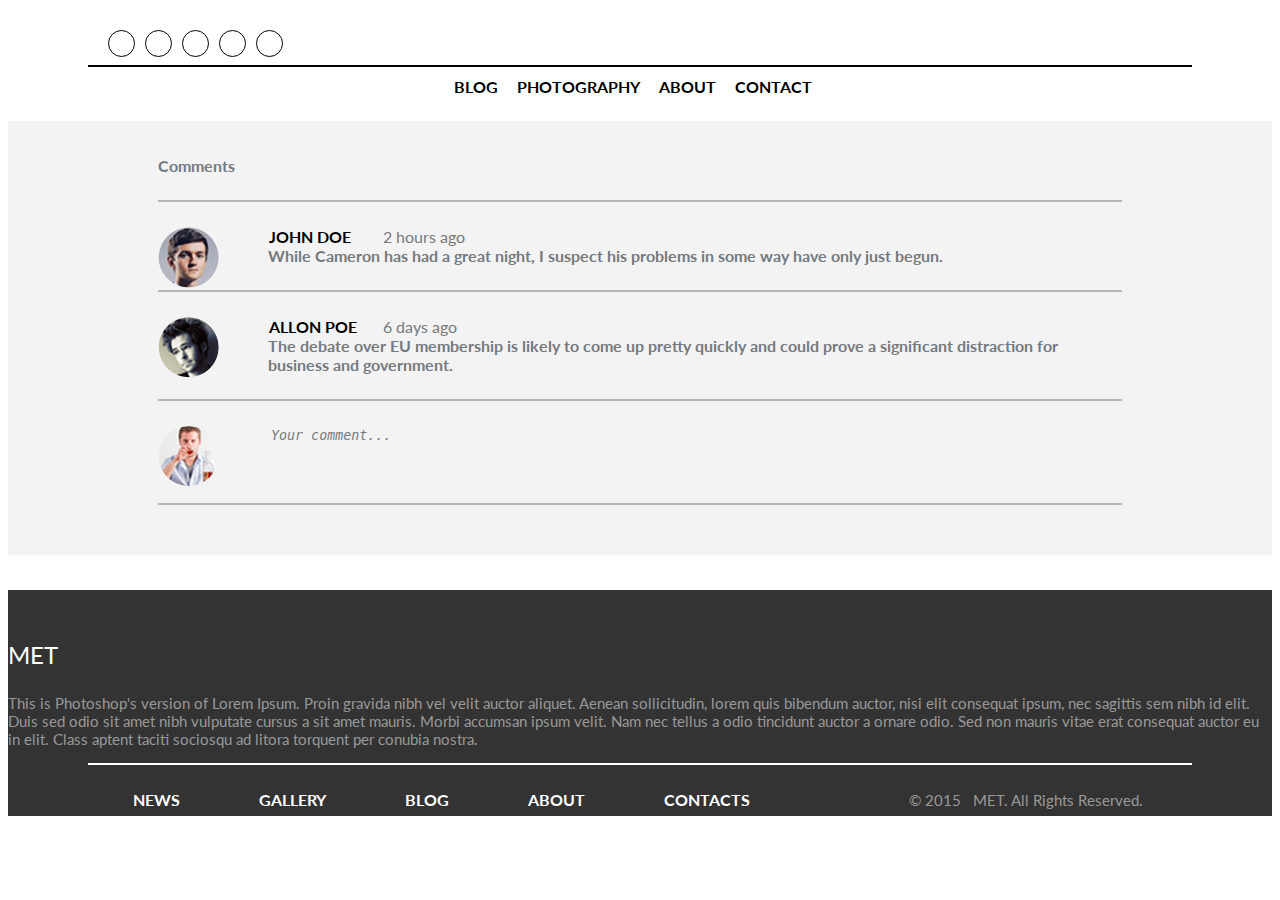
==== article.html @ 6f56813f "search input functionality added to header and html comments added to article page" ====
<!DOCTYPE html>
<html class="no-js" lang="en" dir="ltr">
<head>
  <meta charset="utf-8">
  <meta http-equiv="x-ua-compatible" content="ie=edge">
  <meta name="viewport" content="width=device-width, initial-scale=1.0">
  <title>ARTICLE</title>
  <link href="https://fonts.googleapis.com/css?family=Lato" rel="stylesheet">
  <link rel="stylesheet" href="font-awesome/css/font-awesome.css">
  <link rel="stylesheet" href="css/amir.css">
  <link rel="stylesheet" href="css/foundation.min.css">
  <script src="js/jquery.js"></script>
  <script src="js/amir.js"></script>
</head>
<body>
<div class="header">
  <div class="header__social-list">
    <div class="header__social-item"><a href="" class="fa fa-facebook" aria-hidden="true"></a></div>
    <div class="header__social-item"><a href="" class="fa fa-twitter" aria-hidden="true"></a></div>
    <div class="header__social-item"><a href="" class="fa fa-google-plus" aria-hidden="true"></a></div>
    <div class="header__social-item"><a href="" class="fa fa-youtube" aria-hidden="true"></a></div>
    <div class="header__social-item"><a href="" class="fa fa-instagram" aria-hidden="true"></a></div>
  </div>
  <div class="header__search">
    <span class="fa fa-search header__search-icon" aria-hidden="true"></span>
    <input type="search" class="header__search-input"/>
  </div>
  <div class="logo logo--header"></div>
  <div class="line-separator line-separator--header"></div>
  <div class="header__links">
    <a class="header__links-item">BLOG</a>
    <a class="header__links-item">PHOTOGRAPHY</a>
    <a class="header__links-item">ABOUT</a>
    <a class="header__links-item">CONTACT</a>
  </div>
</div>
<div class="comments">
<div class="row">
<div class="small-12 columns">
  <div class="comments__title">Comments</div>
    <div class="line-separator line-separator--comments"></div>
    <div class="comments__item">
    <img class="comments__item-image" src="img/author1.png"/>
    <div class="comments__item-name">JOHN DOE</div>
    <div class="comments__item-time"><i class="fa fa-calendar-o" aria-hidden="true"></i> 2 hours ago</div>
    <div class="comments__item-text">While Cameron has had a great night, I suspect his problems in some way have only just begun.</div>
    </div>
    <div class="line-separator line-separator--comments"></div>
    <div class="comments__item">
    <img class="comments__item-image" src="img/author2.png"/>
    <div class="comments__item-name">ALLON POE</div>
    <div class="comments__item-time"><i class="fa fa-calendar-o" aria-hidden="true"></i> 6 days ago</div>
    <div class="comments__item-text">The debate over EU membership is likely to come up pretty quickly and could prove a significant distraction for business and government.</div>
    </div>
    <div class="line-separator line-separator--comments"></div>
    <div class="comments__item">
    <img class="comments__item-image" src="img/author3.png"/>
    <textarea class="comments__item-textarea" rows="3" cols="60">Your comment...</textarea>
    </div>
    <div class="line-separator line-separator--comments"></div>
</div>
</div>
</div>
<div class="footer">
  <div class="row">
    <div class="small-1 columns">
      <div class="logo logo--footer"></div>
      <span class="footer__logo-text">MET</span>
    </div>
    <div class="small-11 columns">
      <p class="footer__paragraph">This is Photoshop's version  of Lorem Ipsum. Proin gravida nibh vel velit auctor aliquet. Aenean sollicitudin, lorem quis bibendum auctor, nisi elit consequat ipsum, nec sagittis sem nibh id elit. Duis sed odio sit amet nibh vulputate cursus a sit amet mauris. Morbi accumsan ipsum velit. Nam nec tellus a odio tincidunt auctor a ornare odio. Sed non  mauris vitae erat consequat auctor eu in elit. Class aptent taciti sociosqu ad litora torquent per conubia nostra.
      </p>
    </div>
  </div>
  <div class="line-separator line-separator--footer"></div>
  <div class="footer__links">
    <a class="footer__links-item">NEWS</a>
    <a class="footer__links-item">GALLERY</a>
    <a class="footer__links-item">BLOG</a>
    <a class="footer__links-item">ABOUT</a>
    <a class="footer__links-item">CONTACTS</a>
    <span class="footer__copyrights">&copy; 2015 &nbsp; MET. All Rights Reserved.</span>
  </div>
</div>
</body>
</html>
---- css/amir.css ----
body{
	font-family: 'Lato', sans-serif !important;
}

.header{
	margin-top: 10px;
}

.header__social-list{
	float:left;
	margin: 20px 0 0 100px;
}

.header__social-item{
	width: 25px;
	height: 25px;
	border: 1px solid;
	border-radius: 50%;
	float: left;
	margin-right: 10px;
	position: relative;
}

.header__social-item a{
	position: absolute;
	top: 50%;
	left: 50%;
	transform: translate(-50%, -50%);
	text-decoration: none;
	color: black;
}

.logo{
	height: 45px;
	width: 40px;
	background-repeat: no-repeat;
	background-size: contain;
}

.logo--header{
	background-image:url("../img/logo1.png");
	position: relative;
	left:50%;
}

.logo--footer{
	margin: 35px 0 5px 10px;
	background-image:url("../img/logo2.png");
}

.header__search{
	float:right;
	margin: 20px 100px 0 0;
}

.header__search:after{
	clear:both;
}

.header__search-icon{
	color: black;
	cursor:pointer;
}

.header__search-input{
	border-radius: 25px;
	padding: 4px 7px;
	outline: 0;
	width: 0;
	visibility: hidden;
	transition: width 0.6s;
}

.searchInput-open{
	width:125px;
	visibility: visible;
}

.line-separator{
	border-bottom: 2px solid;
	margin: 0 80px;
}

.line-separator--header{
	color: black;
	margin-top: 10px;
}

.line-separator--footer{
	color: white;
}

.line-separator--comments{
	color: rgb(181, 181, 181);
	margin: 0  150px;
}

.header__links{
	text-align: center;
	margin: 10px 0 25px 0;
}

.header__links-item{
	color: black;
	margin-right: 15px;
	font-weight: bold;
}

.footer{
	background-color: rgb(51, 51, 51);
	height:226px;
}

.footer__paragraph{
	color: rgb(153, 153, 153);
	margin-top: 25px;
	font-size: 95%;
}

.footer__logo-text{
	color: white;
	font-size: 150%;
}

.footer__links{
	margin-left: 125px;
	margin-top: 25px;
}

.footer__links-item{
	color: white;
	margin-right: 75px;
	font-weight: bold;
}

.footer__copyrights{
	color: rgb(153, 153, 153);
	font-size: 95%;
	margin-left: 80px;
}

.comments{
	background-color: rgb(243, 243, 243);
	padding: 35px 0 50px 0;
}

.comments__title{
	color: rgb(117, 122, 127);
	font-weight: bold;
	margin: 0 0 25px 150px;
}

.comments__item{
	margin: 25px 150px;
}

.comments__item-image{
	border-radius: 50%;
	float:left;
}

.comments__item-name{
	margin-left: 50px;
	float:left;
	font-weight: bold;
}

.comments__item-time{
	margin-left: 225px;
	color: rgb(117, 122, 127);
}

.comments__item-time:after{
	clear:both;
}

.comments__item-text{
	margin-left: 110px;
	color: rgb(117, 122, 127);
	font-weight: bold;
}

.comments__item-textarea{
	margin-left: 50px;
	font-style: italic;
	border-style: none; 
	outline: 0;  
	background-color: rgb(243, 243, 243);
	color: rgb(117, 122, 127);
	resize: none;
}
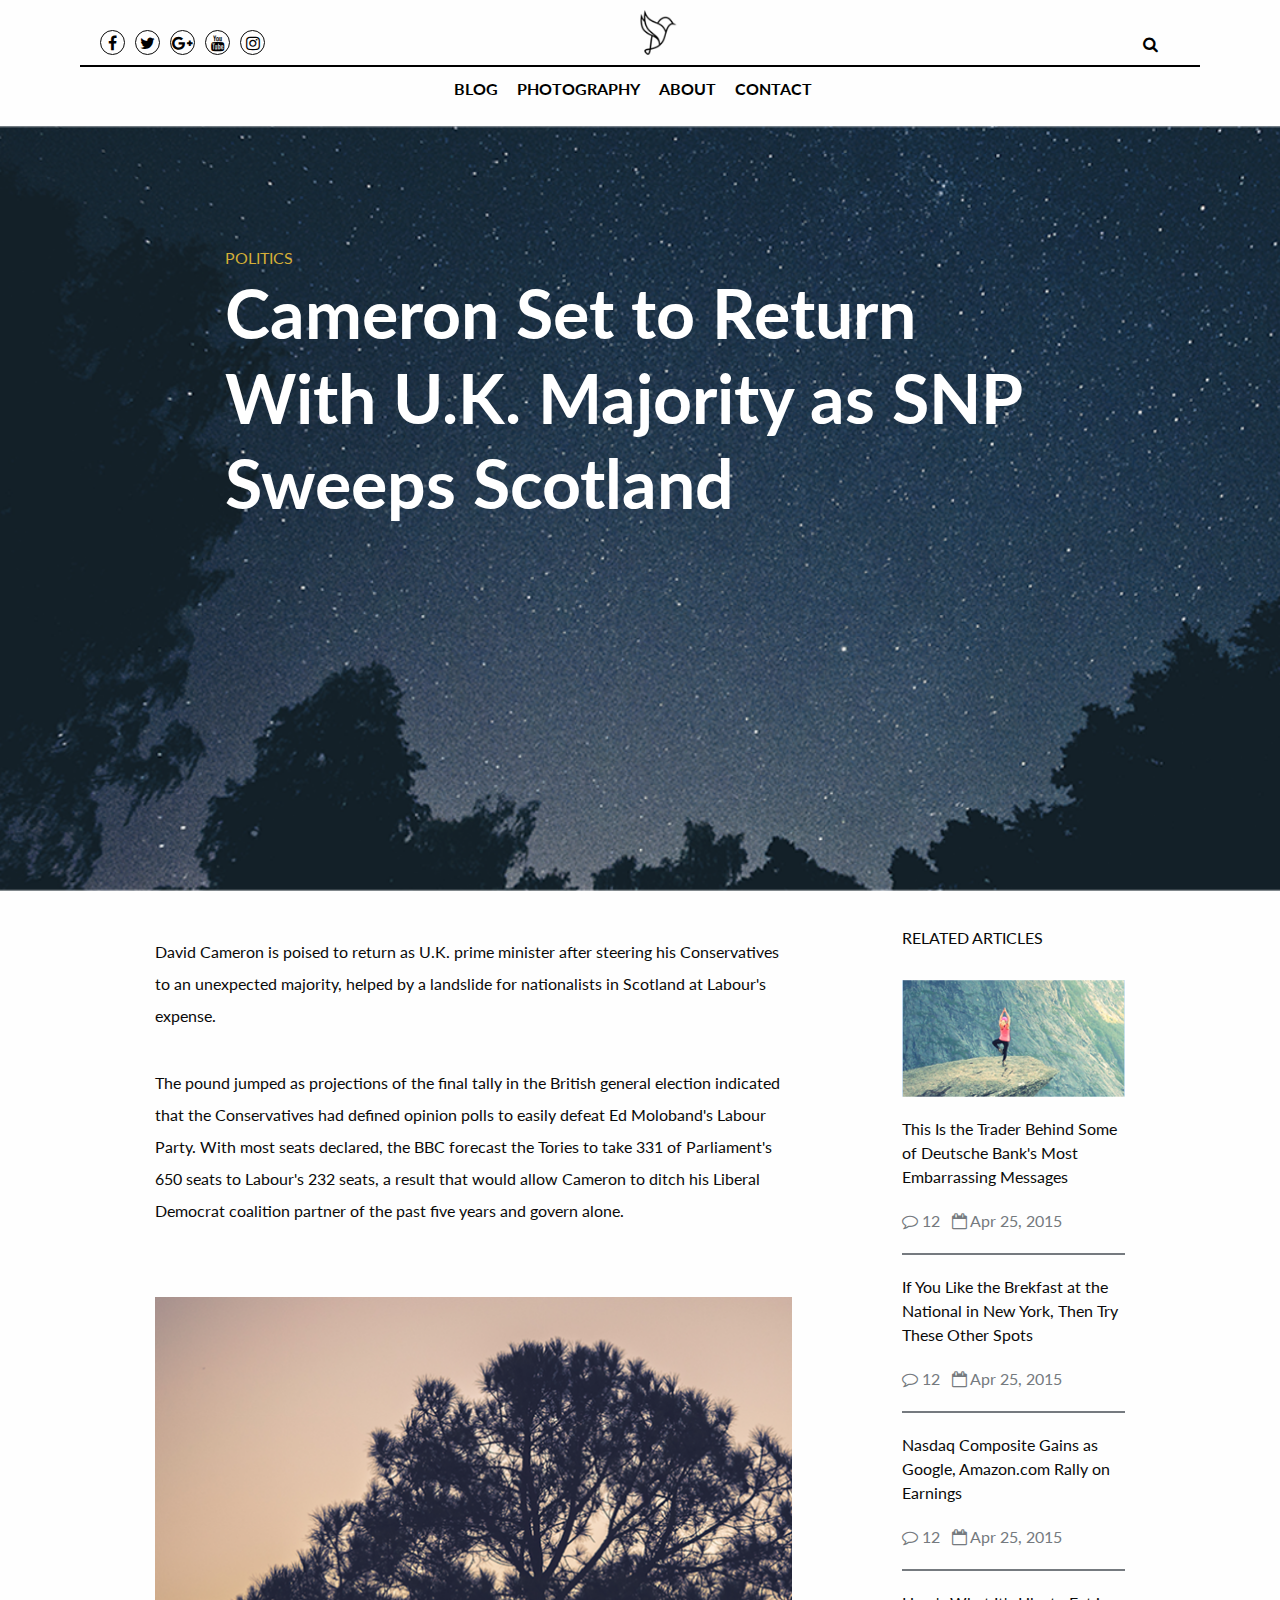
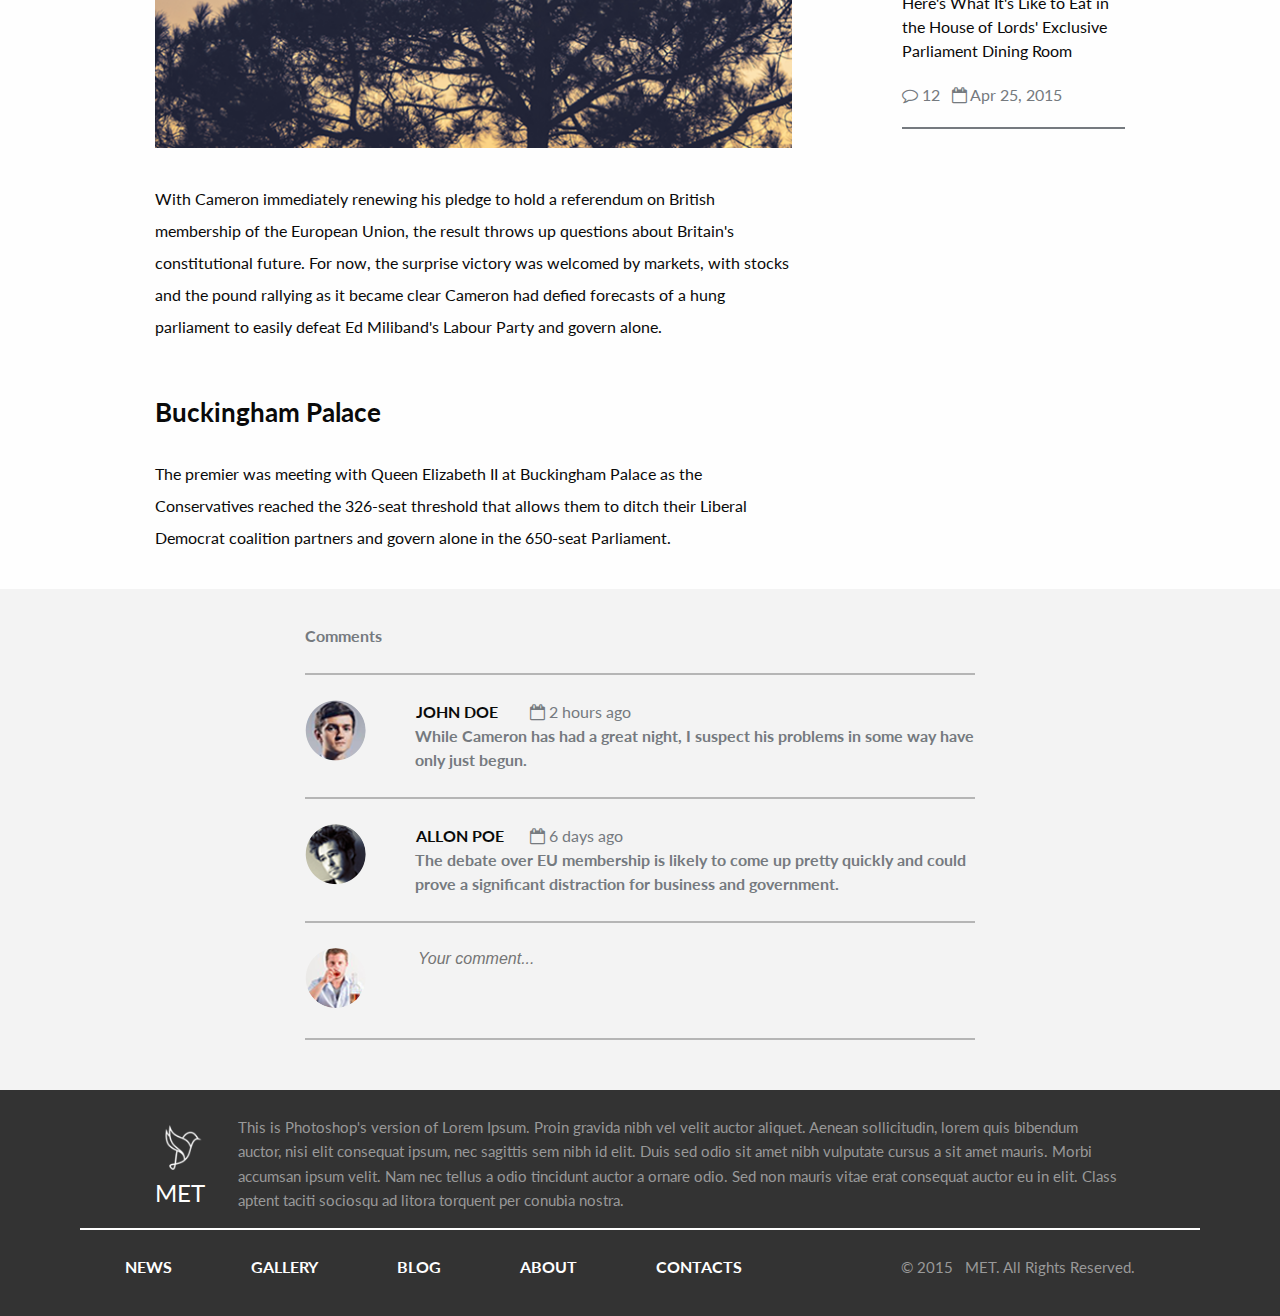
==== commit f4dedad5: "blogPage" ====
--- a/article.html
+++ b/article.html
@@ -13,74 +13,145 @@
   <script src="js/amir.js"></script>
 </head>
 <body>
-<div class="header">
-  <div class="header__social-list">
-    <div class="header__social-item"><a href="" class="fa fa-facebook" aria-hidden="true"></a></div>
-    <div class="header__social-item"><a href="" class="fa fa-twitter" aria-hidden="true"></a></div>
-    <div class="header__social-item"><a href="" class="fa fa-google-plus" aria-hidden="true"></a></div>
-    <div class="header__social-item"><a href="" class="fa fa-youtube" aria-hidden="true"></a></div>
-    <div class="header__social-item"><a href="" class="fa fa-instagram" aria-hidden="true"></a></div>
-  </div>
-  <div class="header__search">
-    <span class="fa fa-search header__search-icon" aria-hidden="true"></span>
-    <input type="search" class="header__search-input"/>
-  </div>
-  <div class="logo logo--header"></div>
-  <div class="line-separator line-separator--header"></div>
-  <div class="header__links">
-    <a class="header__links-item">BLOG</a>
-    <a class="header__links-item">PHOTOGRAPHY</a>
-    <a class="header__links-item">ABOUT</a>
-    <a class="header__links-item">CONTACT</a>
-  </div>
-</div>
-<div class="comments">
-<div class="row">
-<div class="small-12 columns">
-  <div class="comments__title">Comments</div>
-    <div class="line-separator line-separator--comments"></div>
-    <div class="comments__item">
-    <img class="comments__item-image" src="img/author1.png"/>
-    <div class="comments__item-name">JOHN DOE</div>
-    <div class="comments__item-time"><i class="fa fa-calendar-o" aria-hidden="true"></i> 2 hours ago</div>
-    <div class="comments__item-text">While Cameron has had a great night, I suspect his problems in some way have only just begun.</div>
+  <div class="header">
+    <div class="header__social-list">
+      <div class="header__social-item"><a href="" class="fa fa-facebook" aria-hidden="true"></a></div>
+      <div class="header__social-item"><a href="" class="fa fa-twitter" aria-hidden="true"></a></div>
+      <div class="header__social-item"><a href="" class="fa fa-google-plus" aria-hidden="true"></a></div>
+      <div class="header__social-item"><a href="" class="fa fa-youtube" aria-hidden="true"></a></div>
+      <div class="header__social-item"><a href="" class="fa fa-instagram" aria-hidden="true"></a></div>
     </div>
-    <div class="line-separator line-separator--comments"></div>
-    <div class="comments__item">
-    <img class="comments__item-image" src="img/author2.png"/>
-    <div class="comments__item-name">ALLON POE</div>
-    <div class="comments__item-time"><i class="fa fa-calendar-o" aria-hidden="true"></i> 6 days ago</div>
-    <div class="comments__item-text">The debate over EU membership is likely to come up pretty quickly and could prove a significant distraction for business and government.</div>
+    <div class="header__search">
+      <span class="fa fa-search header__search-icon" aria-hidden="true"></span>
+      <input type="search" class="header__search-input"/>
     </div>
-    <div class="line-separator line-separator--comments"></div>
-    <div class="comments__item">
-    <img class="comments__item-image" src="img/author3.png"/>
-    <textarea class="comments__item-textarea" rows="3" cols="60">Your comment...</textarea>
-    </div>
-    <div class="line-separator line-separator--comments"></div>
-</div>
-</div>
-</div>
-<div class="footer">
-  <div class="row">
-    <div class="small-1 columns">
-      <div class="logo logo--footer"></div>
-      <span class="footer__logo-text">MET</span>
-    </div>
-    <div class="small-11 columns">
-      <p class="footer__paragraph">This is Photoshop's version  of Lorem Ipsum. Proin gravida nibh vel velit auctor aliquet. Aenean sollicitudin, lorem quis bibendum auctor, nisi elit consequat ipsum, nec sagittis sem nibh id elit. Duis sed odio sit amet nibh vulputate cursus a sit amet mauris. Morbi accumsan ipsum velit. Nam nec tellus a odio tincidunt auctor a ornare odio. Sed non  mauris vitae erat consequat auctor eu in elit. Class aptent taciti sociosqu ad litora torquent per conubia nostra.
-      </p>
+    <div class="logo logo--header"></div>
+    <div class="line-separator line-separator--header"></div>
+    <div class="header__links">
+      <a class="header__links-item">BLOG</a>
+      <a class="header__links-item">PHOTOGRAPHY</a>
+      <a class="header__links-item">ABOUT</a>
+      <a class="header__links-item">CONTACT</a>
     </div>
   </div>
-  <div class="line-separator line-separator--footer"></div>
-  <div class="footer__links">
-    <a class="footer__links-item">NEWS</a>
-    <a class="footer__links-item">GALLERY</a>
-    <a class="footer__links-item">BLOG</a>
-    <a class="footer__links-item">ABOUT</a>
-    <a class="footer__links-item">CONTACTS</a>
-    <span class="footer__copyrights">&copy; 2015 &nbsp; MET. All Rights Reserved.</span>
+
+  <div class="banner">
+    <div class="banner__title">
+      <div class="banner__title-small">POLITICS</div>
+      <div class="banner__title-big">Cameron Set to Return With U.K. Majority as SNP Sweeps Scotland</div>
+    </div>
   </div>
-</div>
-</body>
-</html>
+  <div class="main-section">
+    <div class="row">
+      <div class="small-8 columns">
+        <div class="left-content">
+          <div class="left-content__paragraph">
+            David Cameron is poised to return as U.K. prime minister after steering his Conservatives to an unexpected majority, helped by a landslide for nationalists in Scotland at Labour's expense.
+          </div>
+          <div class="left-content__paragraph">
+            The pound jumped as projections of the final tally in the British general election indicated that the Conservatives had defined opinion polls to easily defeat Ed Moloband's Labour Party. With most seats declared, the BBC forecast the Tories to take 331 of Parliament's 650 seats to Labour's 232 seats, a result that would allow Cameron to ditch his Liberal Democrat coalition partner of the past five years and govern alone. 
+          </div>
+          <img class="left-content__image" src="img/article-img2.png"/>
+          <div class="left-content__paragraph">
+            With Cameron immediately renewing his pledge to hold a referendum on British membership of the European Union, the result throws up questions about Britain's constitutional future. For now, the surprise victory was welcomed by markets, with stocks and the pound rallying as it became clear Cameron had defied forecasts of a hung parliament to easily defeat Ed Miliband's Labour Party and govern alone.
+          </div>
+          <div class="left-content__title">Buckingham Palace</div>
+          <div class="left-content__paragraph">
+            The premier was meeting with Queen Elizabeth II at Buckingham Palace as the Conservatives reached the 326-seat threshold that allows them to ditch their Liberal Democrat coalition partners and govern alone in the 650-seat Parliament.
+          </div>
+        </div>
+      </div>
+      <div class="small-4 columns">
+        <div class="right-content">
+          <div class="right-content__title">RELATED ARTICLES</div>
+          <img class="right-content__image" src="img/article-img3.png"/>
+          <div class="right-content__article">
+            <div class="right-content__article-text">
+              This Is the Trader Behind Some of Deutsche Bank's Most Embarrassing Messages
+            </div>
+            <div class="right-content__article-comments"><i class="fa fa-comment-o" aria-hidden="true"></i> 12</div>
+            <div class="right-content__article-date">
+              <i class="fa fa-calendar-o" aria-hidden="true"></i> Apr 25, 2015</div>
+              <div class="line-separator line-separator--articles"></div>
+            </div>
+            <div class="right-content__article">
+              <div class="right-content__article-text">
+                If You Like the Brekfast at the National in New York, Then Try These Other Spots
+              </div>
+              <div class="right-content__article-comments"><i class="fa fa-comment-o" aria-hidden="true"></i> 12</div>
+              <div class="right-content__article-date">
+                <i class="fa fa-calendar-o" aria-hidden="true"></i> Apr 25, 2015</div>
+                <div class="line-separator line-separator--articles"></div>
+              </div>
+              <div class="right-content__article">
+                <div class="right-content__article-text">
+                  Nasdaq Composite Gains as Google, Amazon.com Rally on Earnings
+                </div>
+                <div class="right-content__article-comments"><i class="fa fa-comment-o" aria-hidden="true"></i> 12</div>
+                <div class="right-content__article-date">
+                  <i class="fa fa-calendar-o" aria-hidden="true"></i> Apr 25, 2015</div>
+                  <div class="line-separator line-separator--articles"></div>
+                </div>
+                <div class="right-content__article">
+                  <div class="right-content__article-text">
+                    Here's What It's Like to Eat in the House of Lords' Exclusive Parliament Dining Room
+                  </div>
+                  <div class="right-content__article-comments"><i class="fa fa-comment-o" aria-hidden="true"></i> 12</div>
+                  <div class="right-content__article-date">
+                    <i class="fa fa-calendar-o" aria-hidden="true"></i> Apr 25, 2015</div>
+                    <div class="line-separator line-separator--articles"></div>
+                  </div>
+                </div>
+              </div>
+            </div>
+          </div>
+          <div class="comments">
+            <div class="row">
+              <div class="small-12 columns">
+                <div class="comments__title">Comments</div>
+                <div class="line-separator line-separator--comments"></div>
+                <div class="comments__item">
+                  <img class="comments__item-image" src="img/author1.png"/>
+                  <div class="comments__item-name">JOHN DOE</div>
+                  <div class="comments__item-time"><i class="fa fa-calendar-o" aria-hidden="true"></i> 2 hours ago</div>
+                  <div class="comments__item-text">While Cameron has had a great night, I suspect his problems in some way have only just begun.</div>
+                </div>
+                <div class="line-separator line-separator--comments"></div>
+                <div class="comments__item">
+                  <img class="comments__item-image" src="img/author2.png"/>
+                  <div class="comments__item-name">ALLON POE</div>
+                  <div class="comments__item-time"><i class="fa fa-calendar-o" aria-hidden="true"></i> 6 days ago</div>
+                  <div class="comments__item-text">The debate over EU membership is likely to come up pretty quickly and could prove a significant distraction for business and government.</div>
+                </div>
+                <div class="line-separator line-separator--comments"></div>
+                <div class="comments__item">
+                  <img class="comments__item-image" src="img/author3.png"/>
+                  <textarea class="comments__item-textarea" rows="3" cols="50" placeholder="Your comment..."></textarea>
+                </div>
+                <div class="line-separator line-separator--comments"></div>
+              </div>
+            </div>
+          </div>
+          <div class="footer">
+            <div class="row">
+              <div class="small-1 columns">
+                <div class="logo logo--footer"></div>
+                <span class="footer__logo-text">MET</span>
+              </div>
+              <div class="small-11 columns">
+                <p class="footer__paragraph">This is Photoshop's version  of Lorem Ipsum. Proin gravida nibh vel velit auctor aliquet. Aenean sollicitudin, lorem quis bibendum auctor, nisi elit consequat ipsum, nec sagittis sem nibh id elit. Duis sed odio sit amet nibh vulputate cursus a sit amet mauris. Morbi accumsan ipsum velit. Nam nec tellus a odio tincidunt auctor a ornare odio. Sed non  mauris vitae erat consequat auctor eu in elit. Class aptent taciti sociosqu ad litora torquent per conubia nostra.
+                </p>
+              </div>
+            </div>
+            <div class="line-separator line-separator--footer"></div>
+            <div class="footer__links">
+              <a class="footer__links-item">NEWS</a>
+              <a class="footer__links-item">GALLERY</a>
+              <a class="footer__links-item">BLOG</a>
+              <a class="footer__links-item">ABOUT</a>
+              <a class="footer__links-item">CONTACTS</a>
+              <span class="footer__copyrights">&copy; 2015 &nbsp; MET. All Rights Reserved.</span>
+            </div>
+          </div>
+        </body>
+        </html>
--- a/css/amir.css
+++ b/css/amir.css
@@ -95,6 +95,13 @@
 	margin: 0  150px;
 }
 
+
+.line-separator--articles{
+	color: rgb(117, 122, 127);
+	margin: 0;
+}
+
+
 .header__links{
 	text-align: center;
 	margin: 10px 0 25px 0;
@@ -105,6 +112,83 @@
 	margin-right: 15px;
 	font-weight: bold;
 }
+
+
+.banner{
+	background-image: url(../img/article-img1.png);
+	height: 85vh;
+	background-size: cover;
+}
+
+.banner__title{
+	padding: 120px 225px;
+}
+
+.banner__title-small{
+	color:#D4AF37;
+	
+}
+
+.banner__title-big{
+	font-weight: bold;
+	font-size: 425%;
+	line-height: 125%;
+	color: white;
+}
+
+.main-section{
+
+}
+
+.left-content{
+	margin-top: 45px;
+}
+
+.left-content__paragraph{
+	margin-bottom: 35px;
+	line-height: 200%;
+}
+
+.left-content__image{
+	margin: 35px 0;
+}
+
+.left-content__title{
+	margin: 50px 0 25px 0;
+	font-weight: bold;
+	font-size: 165%;
+}
+
+.right-content{
+	margin: 35px 0 0 80px;
+}
+
+.right-content__title{
+	margin-bottom: 30px;
+}
+
+.right-content__image{
+	
+}
+
+.right-content__article{
+
+}
+
+.right-content__article-text{
+	margin:20px 0;
+}
+
+.right-content__article-comments{
+	color: rgb(117, 122, 127);
+	float:left;
+}
+
+.right-content__article-date{
+	color: rgb(117, 122, 127);
+	margin: 0 0 20px 50px;
+}
+
 
 .footer{
 	background-color: rgb(51, 51, 51);
@@ -178,6 +262,9 @@
 	margin-left: 110px;
 	color: rgb(117, 122, 127);
 	font-weight: bold;
+
+	word-wrap:break-word;
+
 }
 
 .comments__item-textarea{
@@ -188,4 +275,3 @@
 	background-color: rgb(243, 243, 243);
 	color: rgb(117, 122, 127);
 	resize: none;
-}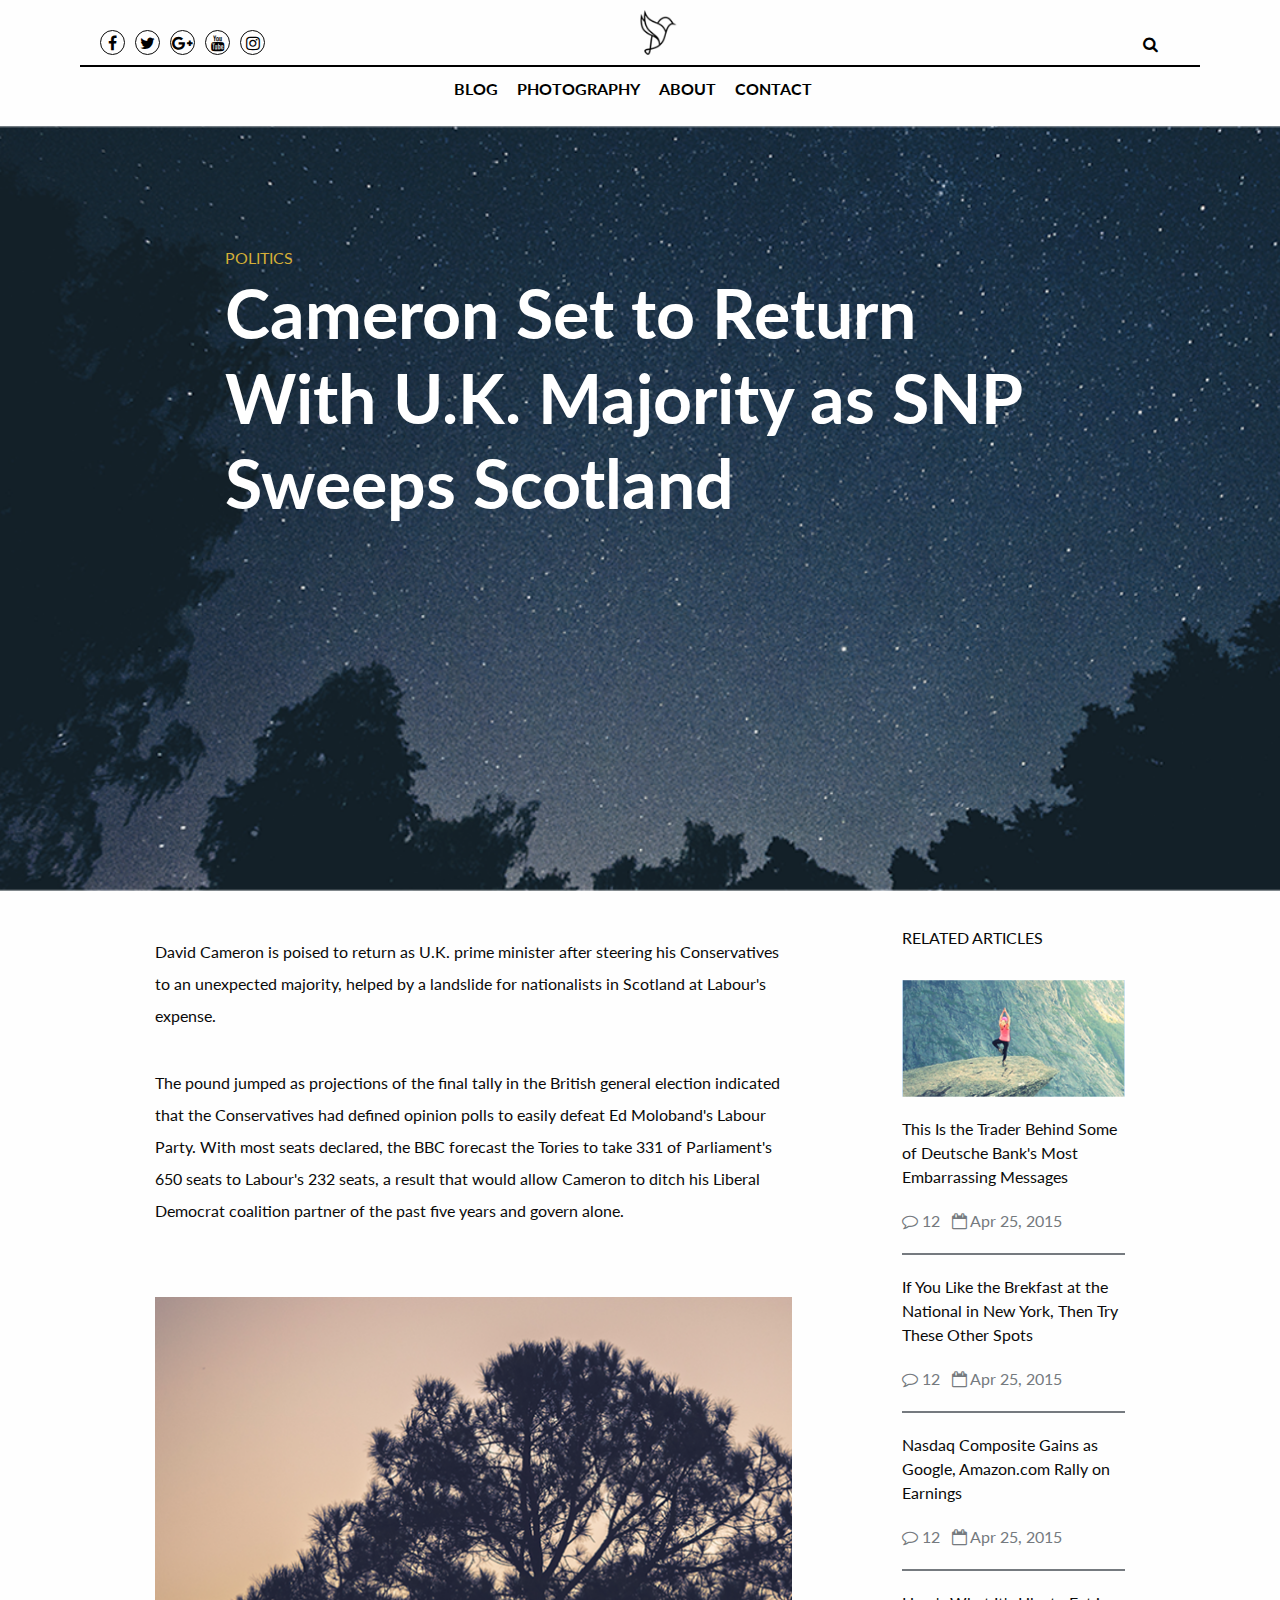
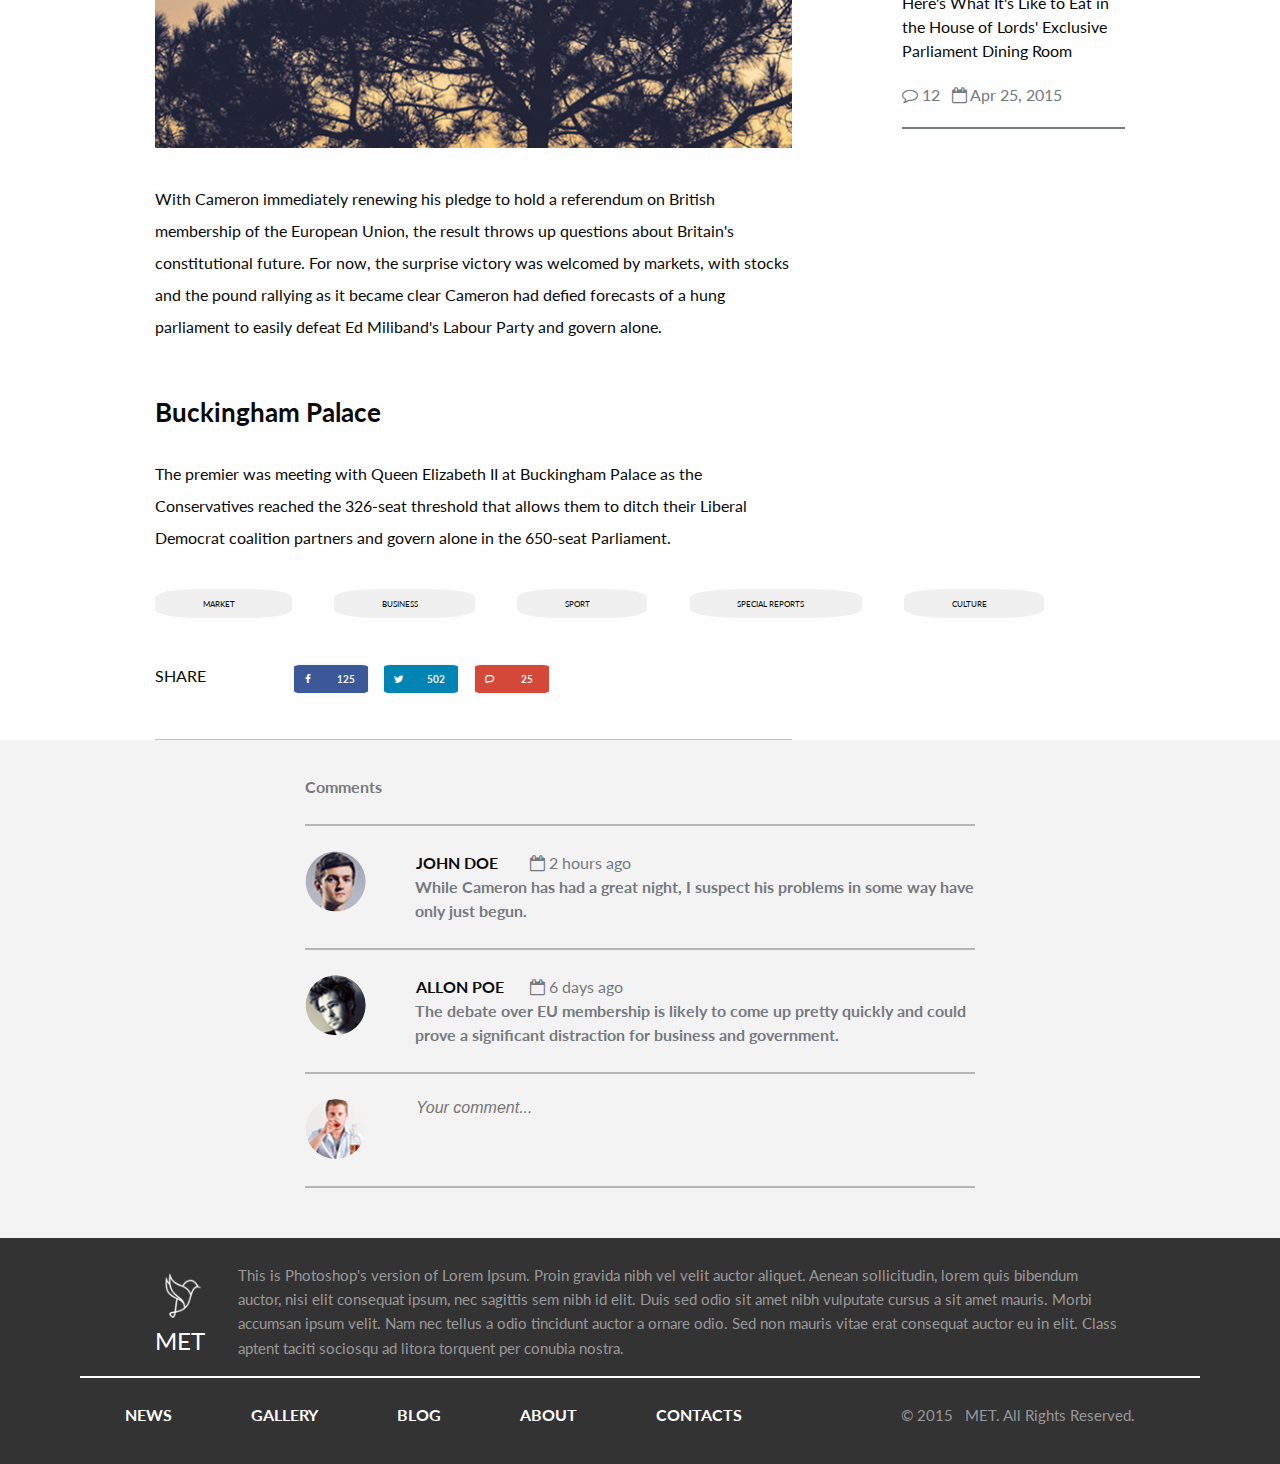
==== commit 8068e366: "added the tags and buttons to article.html" ====
--- a/article.html
+++ b/article.html
@@ -5,10 +5,20 @@
   <meta http-equiv="x-ua-compatible" content="ie=edge">
   <meta name="viewport" content="width=device-width, initial-scale=1.0">
   <title>ARTICLE</title>
+
+  <link rel="stylesheet" href="https://www.w3schools.com/lib/w3.css">
+  <link rel="stylesheet" href="https://cdnjs.cloudflare.com/ajax/libs/font-awesome/4.7.0/css/font-awesome.min.css">
   <link href="https://fonts.googleapis.com/css?family=Lato" rel="stylesheet">
   <link rel="stylesheet" href="font-awesome/css/font-awesome.css">
   <link rel="stylesheet" href="css/amir.css">
+  <link rel="stylesheet" href="css/soha.css">
+  <link rel="stylesheet" href="css/menna.css">
+  <link rel="stylesheet" href="css/SohaFontello.css">
   <link rel="stylesheet" href="css/foundation.min.css">
+   <link rel="stylesheet" href="fontAwesome/css/font-awesome.min.css">
+    <link rel="stylesheet" href="font-awesome/css/font-awesome.css">
+    <link rel="stylesheet" href="fontello-cf40e9a6/css/fontello.css">
+    <link href="https://fonts.googleapis.com/css?family=Lato" rel="stylesheet">
   <script src="js/jquery.js"></script>
   <script src="js/amir.js"></script>
 </head>
@@ -59,6 +69,40 @@
           <div class="left-content__paragraph">
             The premier was meeting with Queen Elizabeth II at Buckingham Palace as the Conservatives reached the 326-seat threshold that allows them to ditch their Liberal Democrat coalition partners and govern alone in the 650-seat Parliament.
           </div>
+<!--           here i should add the buttons and tags -->
+          <div class="tags">
+            <span class="tag__oval">MARKET</span>
+            <span class="tag__oval">BUSINESS</span>
+            <span class="tag__oval">SPORT</span>
+             <span class="tag__oval">SPECIAL REPORTS</span>
+              <span class="tag__oval">CULTURE</span>
+          </div> <!-- Tags-->
+          
+          <div class="box-header"><!-- buttons-->
+           <span class="left-cell">SHARE</span>
+                        <!-- Facebook button -->
+              <div class="right-cell">
+              <button class="mybutton facebook">
+              <i class="icon-facebook white"></i><span class="button-span">125</span>
+              <div class="clear"></div>
+              </button>
+            <!-- end of facebook button -->
+              <!-- Twitter button -->
+              <button class="mybutton twitter">
+              <i class="icon-twitter white"></i><span class="button-span">502</span>
+              <div class="clear"></div>
+              </button>
+            <!-- end of Twitter button -->
+            <!-- Google button -->
+              <button class="mybutton google">
+              <i class="icon-gplus white"></i><span class="button-span">25</span>
+              <div class="clear"></div>
+              </button>
+            <!-- end of Google button -->
+         </div>
+            
+          </div> <!-- buttons-->
+
         </div>
       </div>
       <div class="small-4 columns">
--- a/css/amir.css
+++ b/css/amir.css
@@ -263,6 +263,7 @@
 	color: rgb(117, 122, 127);
 	font-weight: bold;
 
+
 	word-wrap:break-word;
 
 }
@@ -275,3 +276,6 @@
 	background-color: rgb(243, 243, 243);
 	color: rgb(117, 122, 127);
 	resize: none;
+
+}
+
--- a/css/soha.css
+++ b/css/soha.css
@@ -0,0 +1,216 @@
+.myslider{
+	overflow: hidden;
+	position: relative;
+}
+
+*{
+	padding: 0 0 ;
+	margin:  0 0;
+}
+.images_container{
+	position: relative;
+	transition: right .7s;
+	right: 0;
+}
+
+.slide{
+	float: left;
+	height: 500px;
+	background-size: cover;
+	background-position: 50%;
+	display: inline;
+/*	margin-left: 1%;*/
+}
+
+
+.clear{
+	clear: both;
+}
+
+.slider_nav{
+	text-align: center;
+	margin-top: 10px;
+	position: absolute;
+    top: 40%;
+    width: 100%;
+    z-index: 1000;
+}
+
+button{
+	font-size: 20px;
+}
+
+.button--secondary{
+	background: white;
+	color: red;
+}
+/*css of dots */
+ol{
+        list-style= none;
+        width:100%;
+    }
+    ol li{
+        background: #888;
+        border-radius: 50%;
+        display: inline-block;
+        width:20px;
+        height:20px;
+        cursor: pointer;
+    }
+
+.mybutton{
+    width:11%;
+    height:10%;
+    line-height:28px;
+    border: 1px solid;
+	vertical-align: middle;
+    border-radius: 10% ;
+    color:#f5f5f5;
+    text-align:center;
+    text-decoration:none;
+    background: blue;
+    font-size:0.8vw;
+    font-weight:bold;
+    font-family: 'Lato', sans-serif;
+    display: inline-block;
+    margin-left: 2%;
+    margin-bottom: 8%;
+
+}
+
+ .mybutton--center{
+	margin-left: auto;
+ 	margin-right: auto;
+ 	background-color: #0099CC;
+ 	margin-bottom: 1%;
+ }
+
+
+
+button.facebook{
+	background-color: #3b5998;
+	width:15%;
+}
+button.twitter{
+	background-color: #0084b4;
+	width:15%;
+}
+button.google{
+	background-color: #d34836;
+	width:15%;
+}
+
+i.white {
+	color:white;
+	float: left;
+	margin-left: 10%;
+}
+.button-span{
+	margin-left: 8px;
+}
+
+.slider-right-button1{
+	height: 30px;
+	width: 30px;
+	border:1px solid black;
+	border-radius: 50%;
+	opacity: 0.5;
+	background-color: grey;
+	margin-left: 10px;
+
+}
+.slider-left-button1{
+
+}
+i.icon-right-circle{
+/*	background-color: white;
+*/	font-size: 30px;
+
+	color: white;
+
+
+	/*position: absolute;
+	left:75%;
+	transform: translateX(-50%);
+	-webkit-transform: translateX(-50%);*/
+
+}
+i.icon-left-circle{
+/*	background-color: white;
+*/	font-size: 30px;
+
+	color: white;
+
+	/*position: absolute;
+	left:75%;
+	transform: translateX(-50%);
+	-webkit-transform: translateX(-50%);*/
+
+}
+i.icon-right-open{
+	font-size: 30px;
+}
+
+i.icon-left-open{
+	font-size: 30px;
+}
+.arrows-holder{
+	 position:relative;
+	 opacity: 0.5;
+
+}
+
+/******* css of dots ****/
+.ol-dots{	 
+        display: inline;
+        margin-top: 10px;
+        
+    }
+ .li-dots{
+        background: #f5f5f0;
+        border: 2px solid #000;
+        border-radius: 100%;
+        display: inline-block;
+        width:0.5%;
+        height:15px;
+        cursor: pointer;
+        margin-left: 5px;
+    }
+    .wrapper {
+        text-align: center;
+        position: relative;
+        border-top: 1px;
+    }
+/*   end of dots css*/
+.prev{
+	display: inline;
+	float: left;
+}
+.next{
+	display: inline;
+	float: right;
+}
+
+.tags{
+	width: 150%;
+	margin-bottom: 8%;
+}
+
+
+
+.box-header {
+    border-bottom: 1px solid #aac7ef;
+    padding-bottom: 5px;
+    display: table;
+    width: 100%;
+}
+.left-cell {
+    display: table-cell;
+    vertical-align: baseline;
+}
+.right-cell {
+    display: table-cell;
+    vertical-align: top;
+    text-align: start;
+    width: 80%;
+}--- a/css/menna.css
+++ b/css/menna.css
@@ -0,0 +1,208 @@
+*{ margin:0;
+ padding:0 }
+
+ h3{
+ 	display: inline-block;
+ 	margin-right: 15%;
+ 	font-size: 1.6vw;
+ 
+ }
+ .white-font{
+	color: white;
+	font-size: 4vw;
+	font-family: 'Lato', sans-serif;
+	margin-bottom: 1%;
+}
+.white-font--margin{
+	margin-top: 0%;
+
+}
+.mybutton--red{
+	background-color: #ff3232;
+	border-color: #ff3232;
+
+}
+.text-margin{
+	margin-left: 25%;
+}
+.orange{
+	font-size: 0.9vw;
+	color: #ffb732;
+	margin-top: 10%;
+	margin-bottom: 0%;
+}
+ .drop{
+ 	margin-left: 20%;
+ }
+.dropdown{
+	width: 100%;
+	height: 70%;
+}
+.left-bar{
+	float: left;
+padding-top: 5%;
+background-color: #F0F0F0;
+width: 35%;
+padding-bottom: 30%;
+}
+.right-bar{
+	width: 65%;
+	float: right;
+
+
+}
+.bottom{
+	margin-bottom: 5%;
+}
+.tiles{
+margin-right: auto;
+padding-left: 10%;
+padding-top: 6%;
+margin-bottom: 1%;
+}
+/* tile 1 ( tile of blog page)*/
+.tiles__tile{
+margin-bottom: 2%;
+ width: 30%;
+ height: 50%;
+ font-family: 'Lato', sans-serif;
+ display: inline-block; 
+ margin-right: 1%;
+ padding-bottom: 1%;
+ 
+}
+.tiles__tile--blog{
+ box-shadow: 2px 2px 5px #888888;
+}
+.tile__img{
+width: 100%;
+height: 75%;
+position: relative;
+}
+.tile__ul{
+	margin-left: -10%;
+	margin-top: 8%;
+	margin-bottom: 5%;
+	margin-left: 0%;
+
+}
+.tile__ul--blog{
+margin-bottom: -4%;
+}
+.ul__li{
+	list-style-type: none;
+	display: inline-block;
+	margin-bottom: 5%; 
+
+}
+.ul__li--type{
+font-size: 0.6vw;
+margin-right: 5%;
+margin-left: 10%;
+}
+.ul__li--details{
+font-size: 0.5vw;
+color: #A9A9A9;
+margin-right: 1%
+margin-bottom: 0%;
+}
+.tile__p{
+	padding: 0;
+	font-weight: bold;
+    font-size: 0.7vw;
+    margin-left: 0%;
+    margin-bottom: 0%;
+    position: relative;
+
+}
+.tile__p--blog{
+    margin-right: 10%;
+    margin-left: 10%;
+}
+/* tile of article page*/
+.tiles__tile--article{
+	border-bottom: 1px solid #A9A9A9;
+
+
+}
+/* tile2 (tile of the home page)*/
+.author{
+ box-shadow: 0.5px 0.5px 1px #888888;
+ width: 15%;
+ height: 20%;
+ font-family: 'Lato', sans-serif;
+
+}
+
+.author__p{
+padding: 0;
+font-size: 0.9vw;
+text-align: center;
+color:#4B0082;
+position: relative;
+
+}
+.author__p:after{
+   content:"";
+   position:absolute;
+   width:7%;
+   border-top:1px solid #4B0082;
+   bottom:-10%;
+   left:45%;
+}
+.author__img{
+	width: 60%;
+	height: 50%;
+	border-radius: 50%;
+	position: relative;
+	display:block;
+	margin-left: auto;
+	margin-top: 5%;
+    margin-right: auto;
+}
+.author__name{
+text-align: center;
+font-size: 2vw;
+
+}
+.tag{
+margin-top: 20%;
+margin-left: auto;
+margin-right: auto;
+ width: 50%;
+ height: 50%;
+ background-color: white;
+ font-family: 'Lato', sans-serif;
+padding-top: 3%;
+}
+.tag__title{
+	text-align: center;
+	color: #00868B;
+	font-size: 0.8vw;
+	position: relative;
+	padding-top: 7%;
+	font-weight: bold;
+	margin-bottom: 10%;
+}
+.tag__title:after{
+   content:"";
+   position:absolute;
+   width:9%;
+   border-top:1px solid #00868B;
+   bottom:-10%;
+   left:46%;
+
+}
+.tag__oval{
+	border-radius: 30%;
+	font-size: 0.6vw;
+	background-color: #F0F0F0;
+	margin-right: 4%;
+	padding: 1% 5%;
+	padding-right: 6%;
+}
+.tag__center{
+	margin-left:7%;
+	margin-right: 9%;
+	padding-bottom: 10%;
+}--- a/css/SohaFontello.css
+++ b/css/SohaFontello.css
@@ -0,0 +1,65 @@
+@font-face {
+  font-family: 'fontello';
+  src: url('../font/fontello.eot?43782240');
+  src: url('../font/fontello.eot?43782240#iefix') format('embedded-opentype'),
+       url('../font/fontello.woff2?43782240') format('woff2'),
+       url('../font/fontello.woff?43782240') format('woff'),
+       url('../font/fontello.ttf?43782240') format('truetype'),
+       url('../font/fontello.svg?43782240#fontello') format('svg');
+  font-weight: normal;
+  font-style: normal;
+}
+/* Chrome hack: SVG is rendered more smooth in Windozze. 100% magic, uncomment if you need it. */
+/* Note, that will break hinting! In other OS-es font will be not as sharp as it could be */
+/*
+@media screen and (-webkit-min-device-pixel-ratio:0) {
+  @font-face {
+    font-family: 'fontello';
+    src: url('../font/fontello.svg?43782240#fontello') format('svg');
+  }
+}
+*/
+ 
+ [class^="icon-"]:before, [class*=" icon-"]:before {
+  font-family: "fontello";
+  font-style: normal;
+  font-weight: normal;
+  speak: none;
+ 
+  display: inline-block;
+  text-decoration: inherit;
+  width: 1em;
+  margin-right: .2em;
+  text-align: center;
+  /* opacity: .8; */
+ 
+  /* For safety - reset parent styles, that can break glyph codes*/
+  font-variant: normal;
+  text-transform: none;
+ 
+  /* fix buttons height, for twitter bootstrap */
+  line-height: 1em;
+ 
+  /* Animation center compensation - margins should be symmetric */
+  /* remove if not needed */
+  margin-left: .2em;
+ 
+  /* you can be more comfortable with increased icons size */
+  /* font-size: 120%; */
+ 
+  /* Font smoothing. That was taken from TWBS */
+  -webkit-font-smoothing: antialiased;
+  -moz-osx-font-smoothing: grayscale;
+ 
+  /* Uncomment for 3D effect */
+  /* text-shadow: 1px 1px 1px rgba(127, 127, 127, 0.3); */
+}
+ 
+.icon-google:before { content: '\e800'; } /* '' */
+.icon-gplus:before { content: '\e801'; } /* '' */
+.icon-right-circle:before { content: '\e802'; } /* '' */
+.icon-left-circle:before { content: '\e803'; } /* '' */
+.icon-right-open:before { content: '\e804'; } /* '' */
+.icon-left-open:before { content: '\e805'; } /* '' */
+.icon-facebook:before { content: '\f09a'; } /* '' */
+.icon-twitter:before { content: '\f309'; } /* '' */--- a/fontello-cf40e9a6/css/fontello.css
+++ b/fontello-cf40e9a6/css/fontello.css
@@ -0,0 +1,59 @@
+@font-face {
+  font-family: 'fontello';
+  src: url('../font/fontello.eot?26066492');
+  src: url('../font/fontello.eot?26066492#iefix') format('embedded-opentype'),
+       url('../font/fontello.woff2?26066492') format('woff2'),
+       url('../font/fontello.woff?26066492') format('woff'),
+       url('../font/fontello.ttf?26066492') format('truetype'),
+       url('../font/fontello.svg?26066492#fontello') format('svg');
+  font-weight: normal;
+  font-style: normal;
+}
+/* Chrome hack: SVG is rendered more smooth in Windozze. 100% magic, uncomment if you need it. */
+/* Note, that will break hinting! In other OS-es font will be not as sharp as it could be */
+/*
+@media screen and (-webkit-min-device-pixel-ratio:0) {
+  @font-face {
+    font-family: 'fontello';
+    src: url('../font/fontello.svg?26066492#fontello') format('svg');
+  }
+}
+*/
+ 
+ [class^="icon-"]:before, [class*=" icon-"]:before {
+  font-family: "fontello";
+  font-style: normal;
+  font-weight: normal;
+  speak: none;
+ 
+  display: inline-block;
+  text-decoration: inherit;
+  width: 1em;
+  margin-right: .2em;
+  text-align: center;
+  /* opacity: .8; */
+ 
+  /* For safety - reset parent styles, that can break glyph codes*/
+  font-variant: normal;
+  text-transform: none;
+ 
+  /* fix buttons height, for twitter bootstrap */
+  line-height: 1em;
+ 
+  /* Animation center compensation - margins should be symmetric */
+  /* remove if not needed */
+  margin-left: .2em;
+ 
+  /* you can be more comfortable with increased icons size */
+  /* font-size: 120%; */
+ 
+  /* Font smoothing. That was taken from TWBS */
+  -webkit-font-smoothing: antialiased;
+  -moz-osx-font-smoothing: grayscale;
+ 
+  /* Uncomment for 3D effect */
+  /* text-shadow: 1px 1px 1px rgba(127, 127, 127, 0.3); */
+}
+ 
+.icon-calendar:before { content: '\e800'; } /* '' */
+.icon-comment:before { content: '\e801'; } /* '' */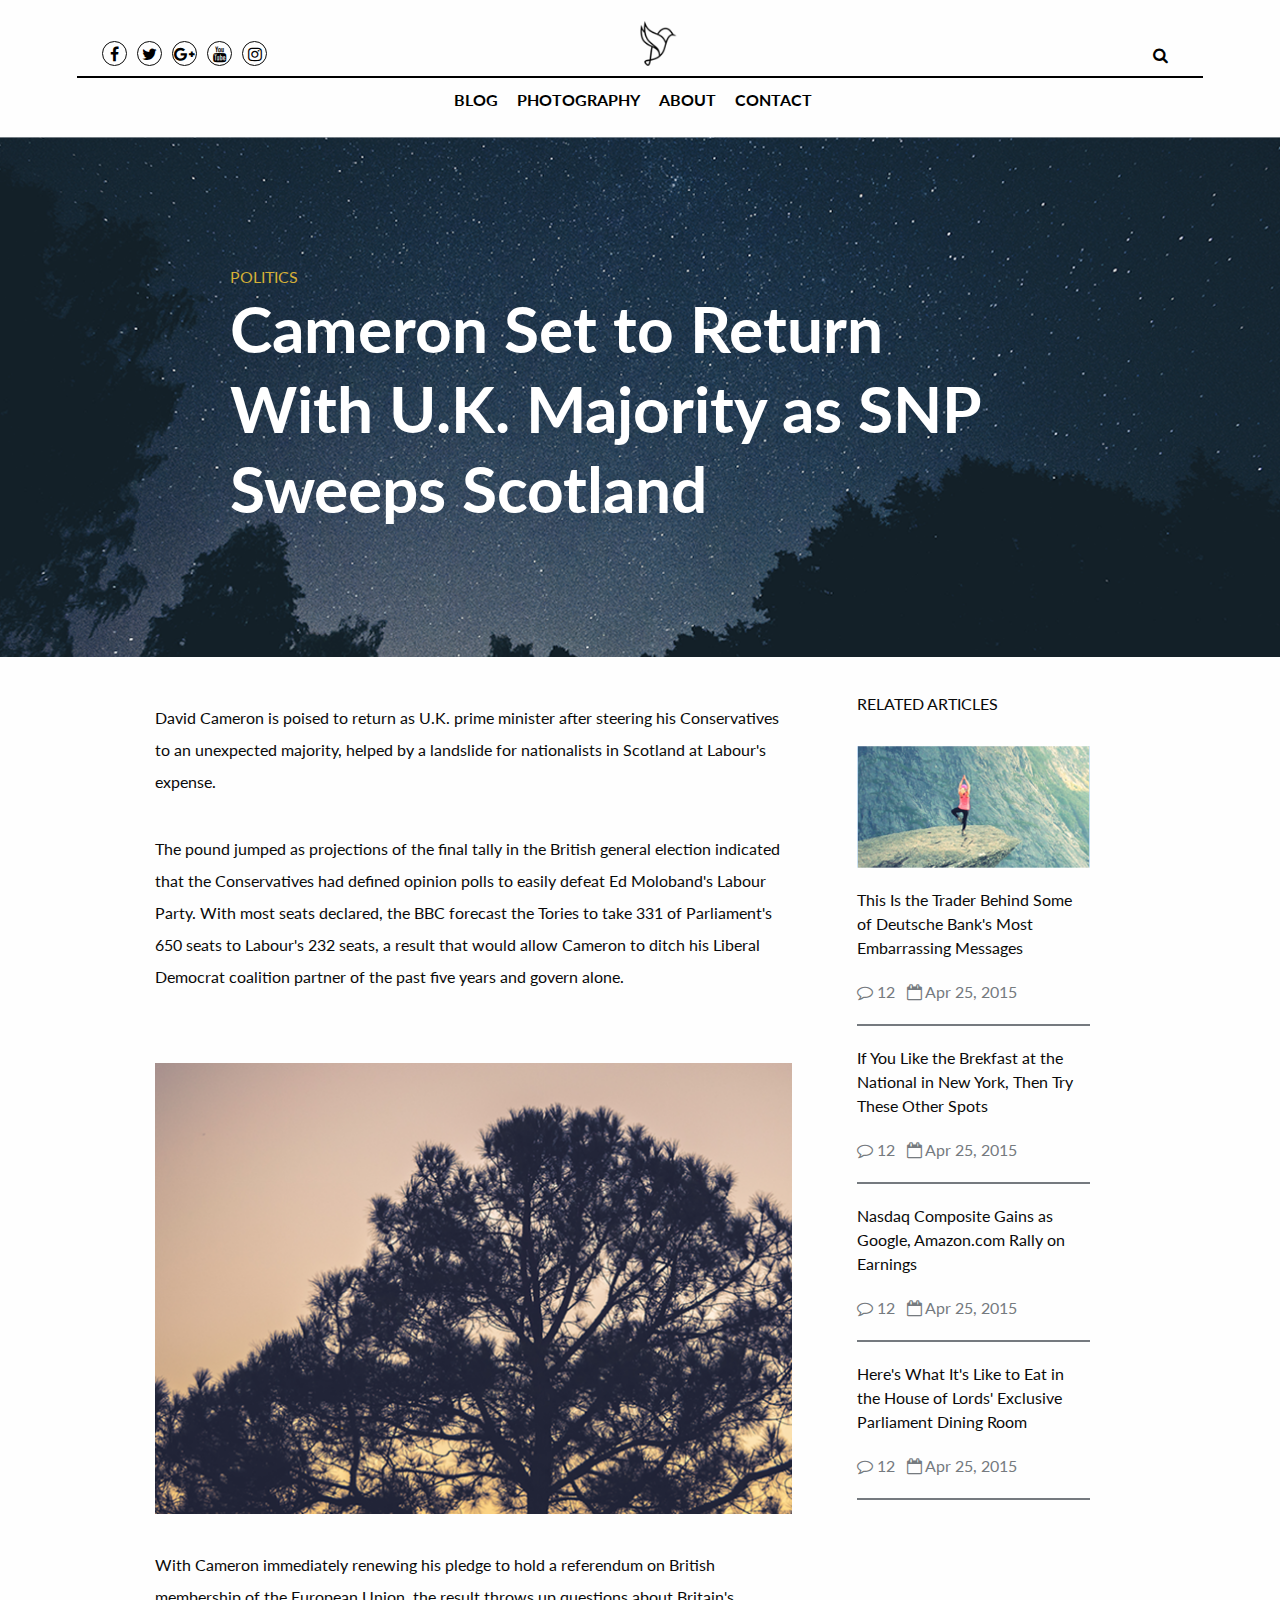
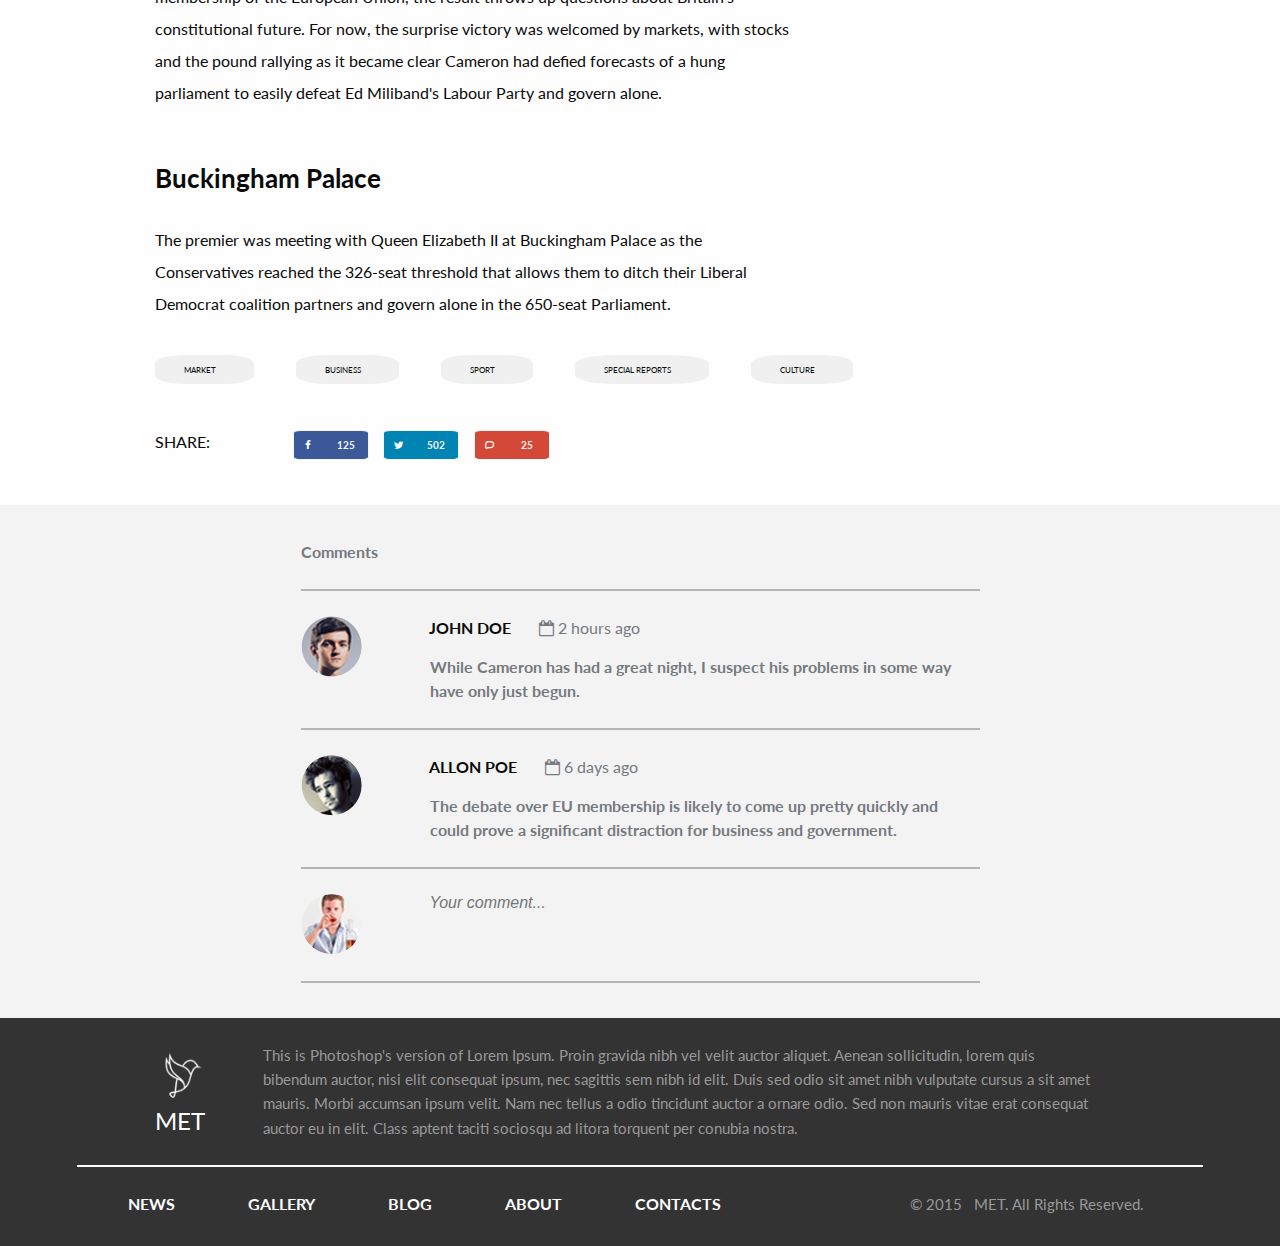
==== commit 9d53235c: "comments responsive" ====
--- a/article.html
+++ b/article.html
@@ -79,7 +79,7 @@
           </div> <!-- Tags-->
           
           <div class="box-header"><!-- buttons-->
-           <span class="left-cell">SHARE</span>
+           <span class="left-cell">SHARE:</span>
                         <!-- Facebook button -->
               <div class="right-cell">
               <button class="mybutton facebook">
--- a/css/amir.css
+++ b/css/amir.css
@@ -3,12 +3,12 @@
 }
 
 .header{
-	margin-top: 10px;
+	margin-top: 21px;
 }
 
 .header__social-list{
 	float:left;
-	margin: 20px 0 0 100px;
+	margin: 20px 0 0 8%;
 }
 
 .header__social-item{
@@ -50,12 +50,9 @@
 
 .header__search{
 	float:right;
-	margin: 20px 100px 0 0;
-}
-
-.header__search:after{
-	clear:both;
-}
+	margin: 20px 7% 0 0;
+}
+
 
 .header__search-icon{
 	color: black;
@@ -78,7 +75,7 @@
 
 .line-separator{
 	border-bottom: 2px solid;
-	margin: 0 80px;
+	margin: 0 6%;
 }
 
 .line-separator--header{
@@ -92,7 +89,7 @@
 
 .line-separator--comments{
 	color: rgb(181, 181, 181);
-	margin: 0  150px;
+	margin: 0  15%;
 }
 
 
@@ -116,12 +113,12 @@
 
 .banner{
 	background-image: url(../img/article-img1.png);
-	height: 85vh;
 	background-size: cover;
+	height:30%;
 }
 
 .banner__title{
-	padding: 120px 225px;
+	padding: 10% 20% 10% 18%;
 }
 
 .banner__title-small{
@@ -131,7 +128,7 @@
 
 .banner__title-big{
 	font-weight: bold;
-	font-size: 425%;
+	font-size: 5vw;
 	line-height: 125%;
 	color: white;
 }
@@ -142,6 +139,7 @@
 
 .left-content{
 	margin-top: 45px;
+	padding-left: 0;
 }
 
 .left-content__paragraph{
@@ -160,7 +158,7 @@
 }
 
 .right-content{
-	margin: 35px 0 0 80px;
+	margin: 35px;
 }
 
 .right-content__title{
@@ -192,50 +190,52 @@
 
 .footer{
 	background-color: rgb(51, 51, 51);
-	height:226px;
+	/*height:230px;*/
 }
 
 .footer__paragraph{
 	color: rgb(153, 153, 153);
+	margin: 25px 25px;
+	font-size: 95%;
+}
+
+.footer__logo-text{
+	color: white;
+	font-size: 150%;
+}
+
+.footer__links{
+	margin-left: 10%;
 	margin-top: 25px;
-	font-size: 95%;
-}
-
-.footer__logo-text{
-	color: white;
-	font-size: 150%;
-}
-
-.footer__links{
-	margin-left: 125px;
-	margin-top: 25px;
+	padding-bottom:30px;
+
 }
 
 .footer__links-item{
 	color: white;
-	margin-right: 75px;
+	margin-right: 6%;
 	font-weight: bold;
 }
 
 .footer__copyrights{
 	color: rgb(153, 153, 153);
 	font-size: 95%;
-	margin-left: 80px;
+	margin-left: 10%;
 }
 
 .comments{
 	background-color: rgb(243, 243, 243);
-	padding: 35px 0 50px 0;
+	padding: 35px 0;
 }
 
 .comments__title{
 	color: rgb(117, 122, 127);
 	font-weight: bold;
-	margin: 0 0 25px 150px;
+	margin: 0 0 25px 15%;
 }
 
 .comments__item{
-	margin: 25px 150px;
+	margin: 25px 15%;
 }
 
 .comments__item-image{
@@ -244,22 +244,19 @@
 }
 
 .comments__item-name{
-	margin-left: 50px;
+	margin: 0 4% 5px 10%;
 	float:left;
 	font-weight: bold;
 }
 
 .comments__item-time{
-	margin-left: 225px;
-	color: rgb(117, 122, 127);
-}
-
-.comments__item-time:after{
-	clear:both;
-}
+	margin-bottom: 15px;
+	color: rgb(117, 122, 127);
+}
+
 
 .comments__item-text{
-	margin-left: 110px;
+	margin-left: 19%;
 	color: rgb(117, 122, 127);
 	font-weight: bold;
 
@@ -269,7 +266,8 @@
 }
 
 .comments__item-textarea{
-	margin-left: 50px;
+	margin-left: 10%;
+	max-width: 30vw;
 	font-style: italic;
 	border-style: none; 
 	outline: 0;  
--- a/css/soha.css
+++ b/css/soha.css
@@ -34,6 +34,8 @@
     top: 40%;
     width: 100%;
     z-index: 1000;
+    min-width: 100px;
+    max-width: 1200px;
 }
 
 button{
@@ -99,6 +101,12 @@
 	background-color: #d34836;
 	width:15%;
 }
+button:hover{
+   border-radius:4px;
+    border:1px solid black;      /*change border color*/ 
+    overflow:auto;
+
+}
 
 i.white {
 	color:white;
@@ -138,7 +146,7 @@
 i.icon-left-circle{
 /*	background-color: white;
 */	font-size: 30px;
-
+	margin-left: 10%;
 	color: white;
 
 	/*position: absolute;
@@ -176,7 +184,12 @@
         cursor: pointer;
         margin-left: 5px;
     }
-    .wrapper {
+.li-dots:hover{
+    text-shadow: 1px 1px 1px #555;
+    overflow:auto;
+    cursor:pointer;
+}
+.wrapper {
         text-align: center;
         position: relative;
         border-top: 1px;
@@ -185,11 +198,26 @@
 .prev{
 	display: inline;
 	float: left;
-}
+
+}
+.prev:hover{
+	text-shadow: 2px 2px 2px #555;
+    overflow:auto;
+    cursor:pointer;
+
+
+}
+.prev:active, .prev:focus {  }
+
 .next{
 	display: inline;
 	float: right;
 }
+.next:hover{
+	text-shadow: 2px 2px 2px #555;
+    overflow:auto;
+    cursor:pointer;
+}
 
 .tags{
 	width: 150%;
@@ -199,7 +227,7 @@
 
 
 .box-header {
-    border-bottom: 1px solid #aac7ef;
+    /*border-bottom: 1px solid #aac7ef;*/
     padding-bottom: 5px;
     display: table;
     width: 100%;
--- a/css/menna.css
+++ b/css/menna.css
@@ -11,7 +11,9 @@
 	color: white;
 	font-size: 4vw;
 	font-family: 'Lato', sans-serif;
-	margin-bottom: 1%;
+	margin-bottom: 0.5%;
+	font-weight: bold;
+	letter-spacing: 0.04em
 }
 .white-font--margin{
 	margin-top: 0%;
@@ -198,8 +200,8 @@
 	font-size: 0.6vw;
 	background-color: #F0F0F0;
 	margin-right: 4%;
-	padding: 1% 5%;
-	padding-right: 6%;
+	padding: 1% 3%;
+	padding-right: 4%;
 }
 .tag__center{
 	margin-left:7%;
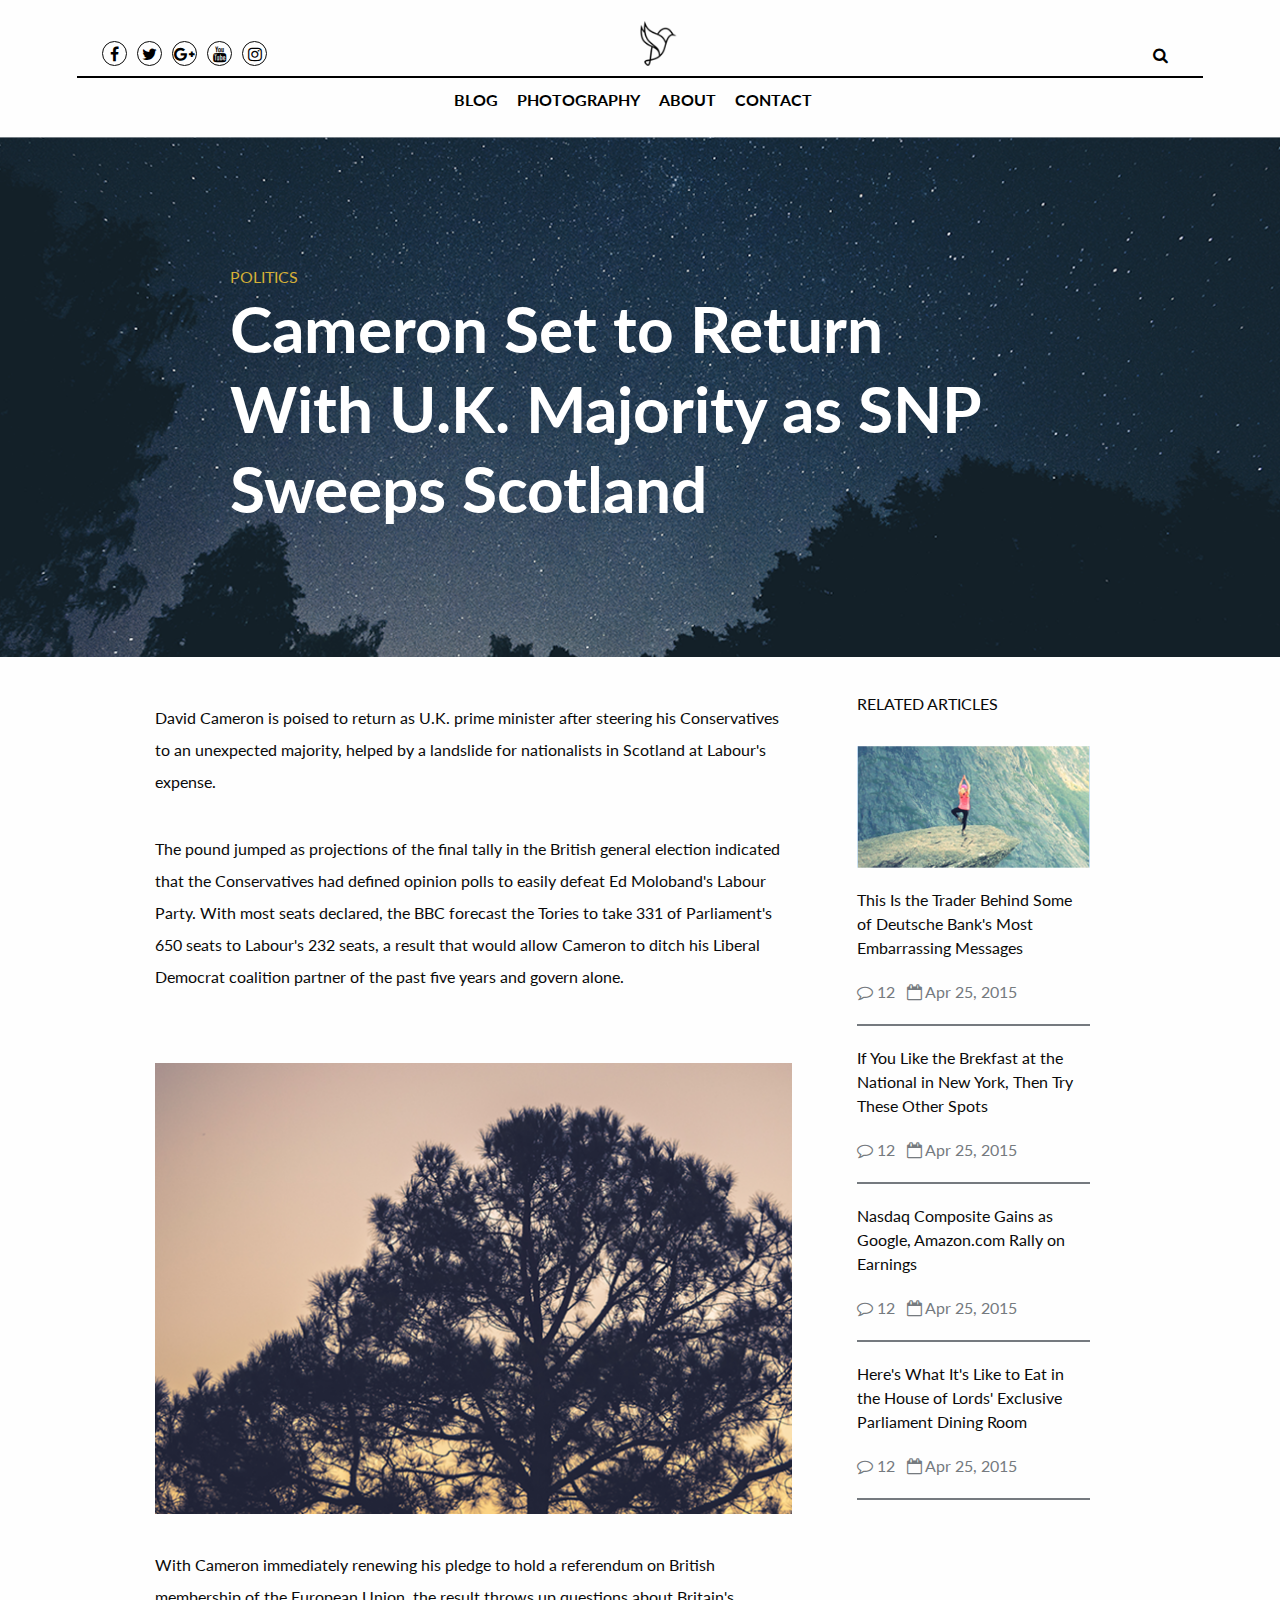
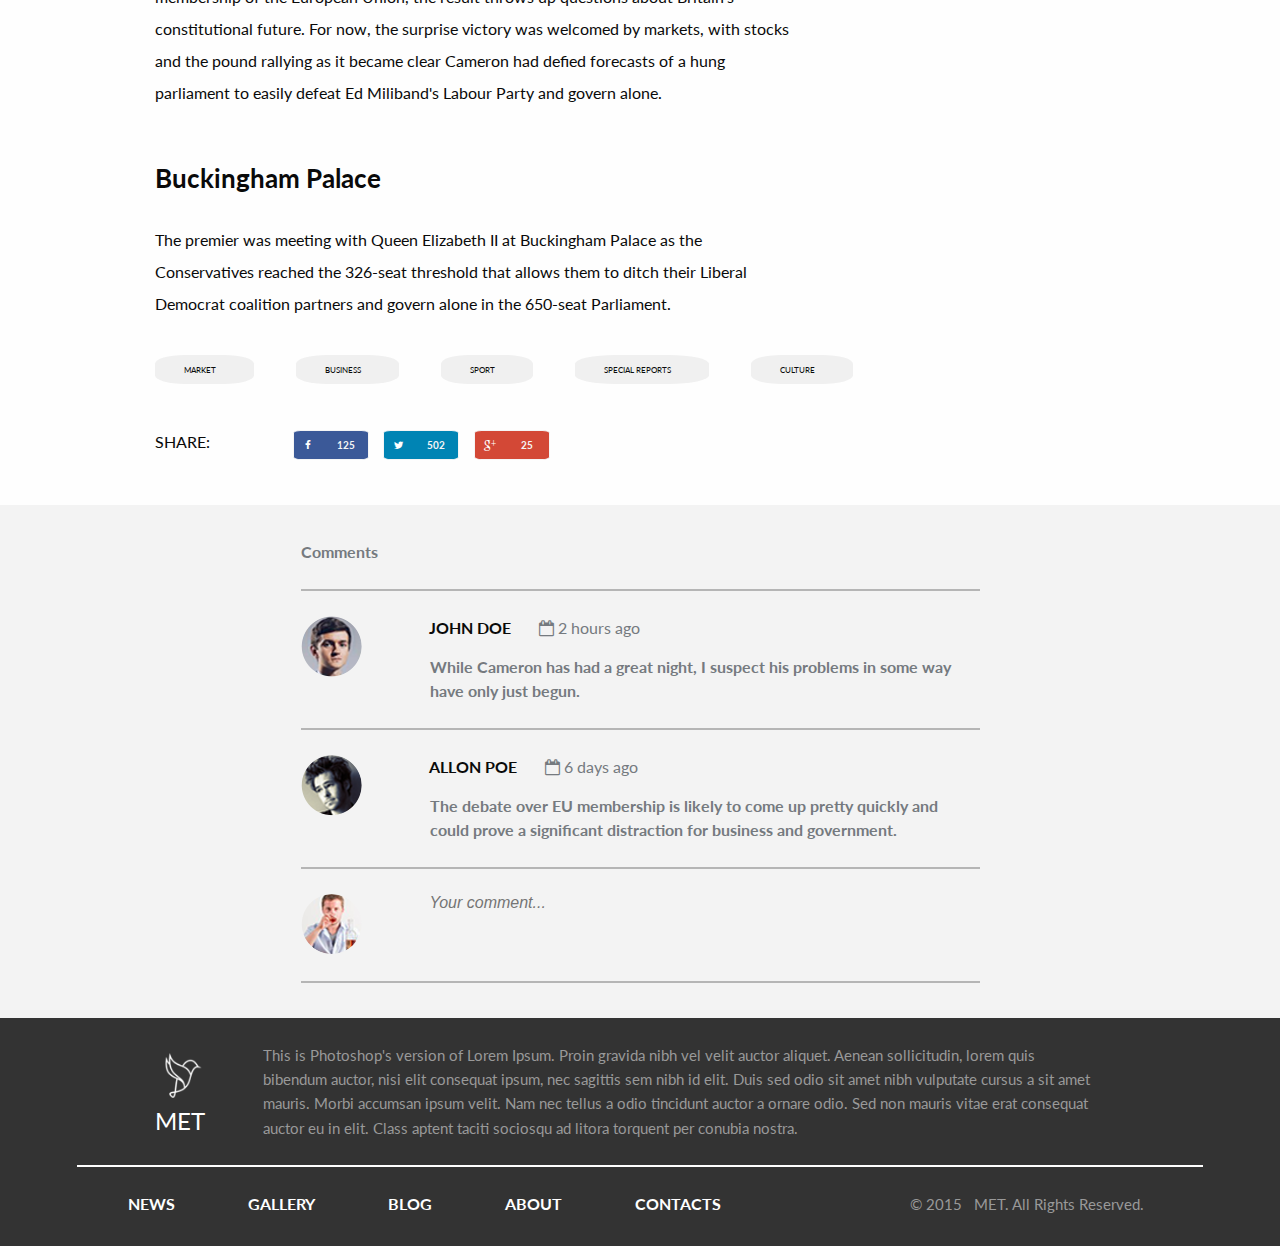
==== commit d4a82ee9: "remove font-awesome duplicates from article.html and add amir.js to blog.html" ====
--- a/article.html
+++ b/article.html
@@ -7,7 +7,6 @@
   <title>ARTICLE</title>
 
   <link rel="stylesheet" href="https://www.w3schools.com/lib/w3.css">
-  <link rel="stylesheet" href="https://cdnjs.cloudflare.com/ajax/libs/font-awesome/4.7.0/css/font-awesome.min.css">
   <link href="https://fonts.googleapis.com/css?family=Lato" rel="stylesheet">
   <link rel="stylesheet" href="font-awesome/css/font-awesome.css">
   <link rel="stylesheet" href="css/amir.css">
@@ -15,10 +14,7 @@
   <link rel="stylesheet" href="css/menna.css">
   <link rel="stylesheet" href="css/SohaFontello.css">
   <link rel="stylesheet" href="css/foundation.min.css">
-   <link rel="stylesheet" href="fontAwesome/css/font-awesome.min.css">
     <link rel="stylesheet" href="font-awesome/css/font-awesome.css">
-    <link rel="stylesheet" href="fontello-cf40e9a6/css/fontello.css">
-    <link href="https://fonts.googleapis.com/css?family=Lato" rel="stylesheet">
   <script src="js/jquery.js"></script>
   <script src="js/amir.js"></script>
 </head>
